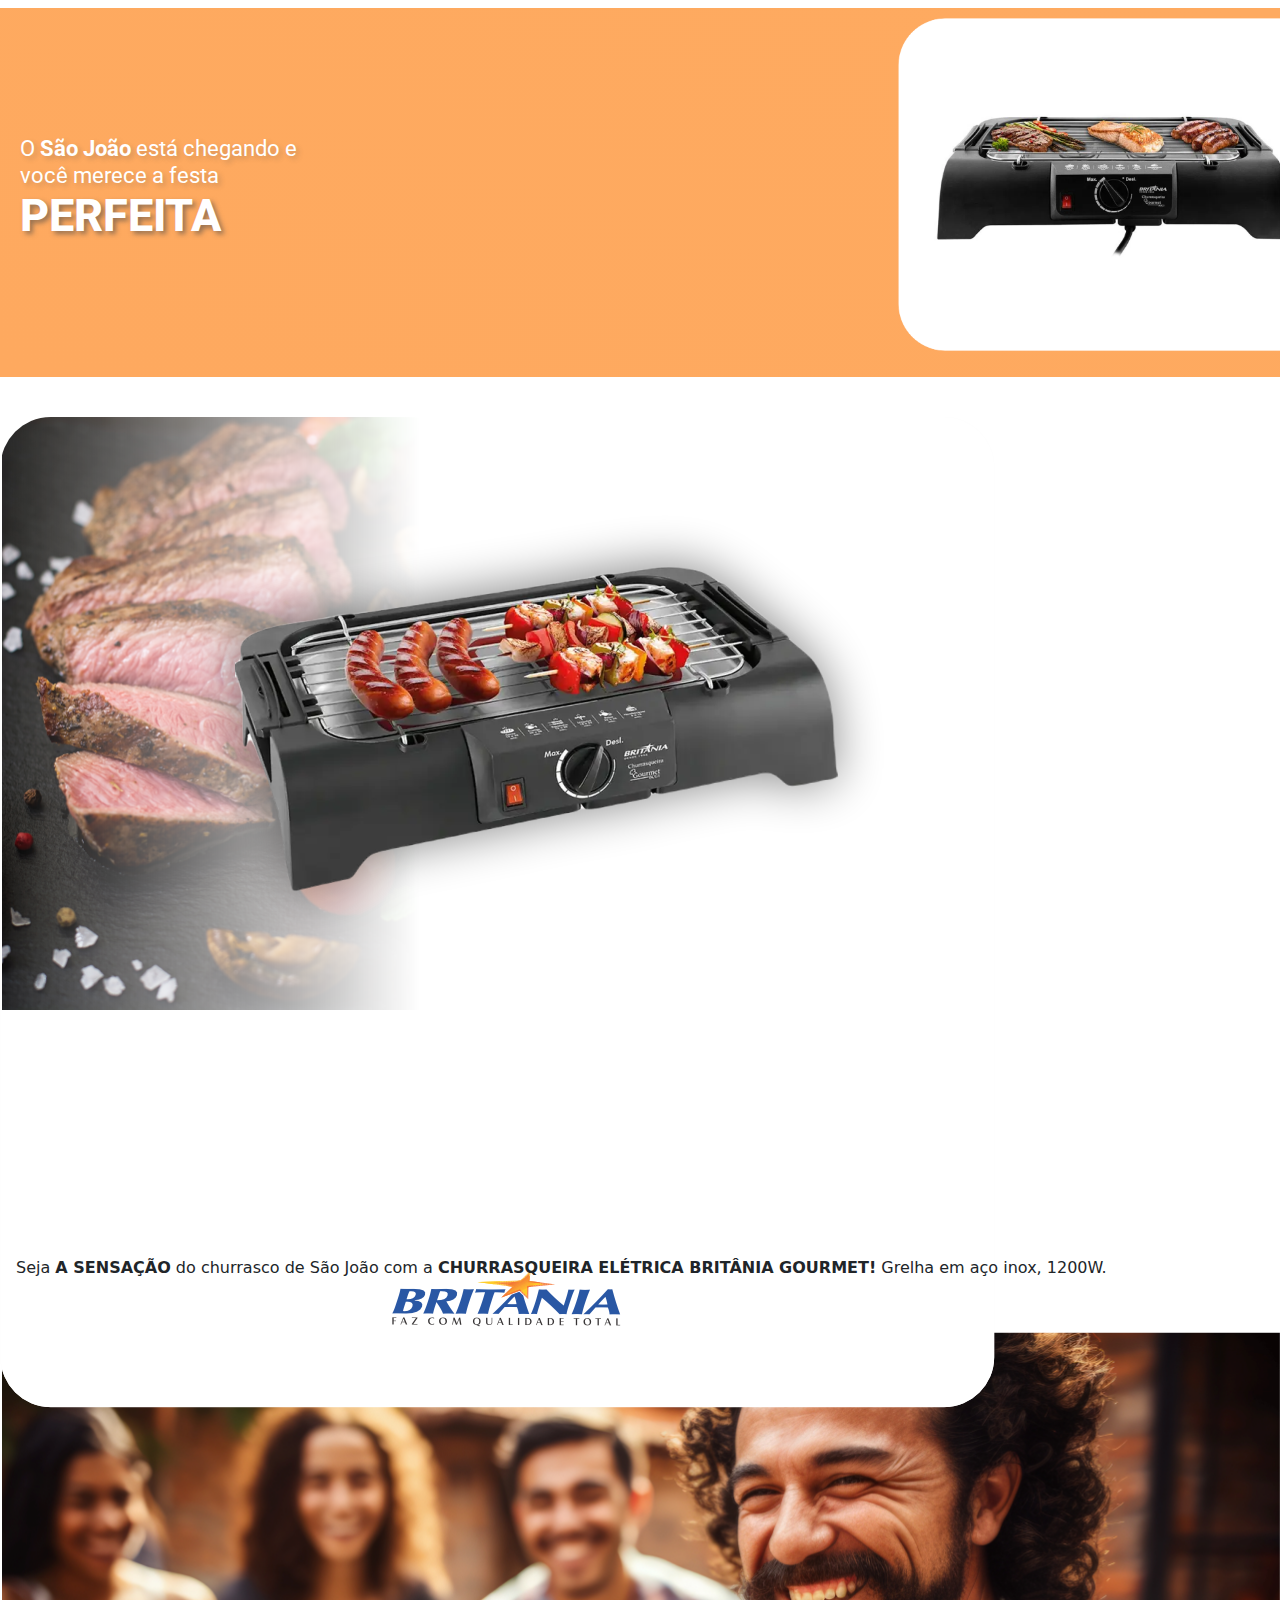
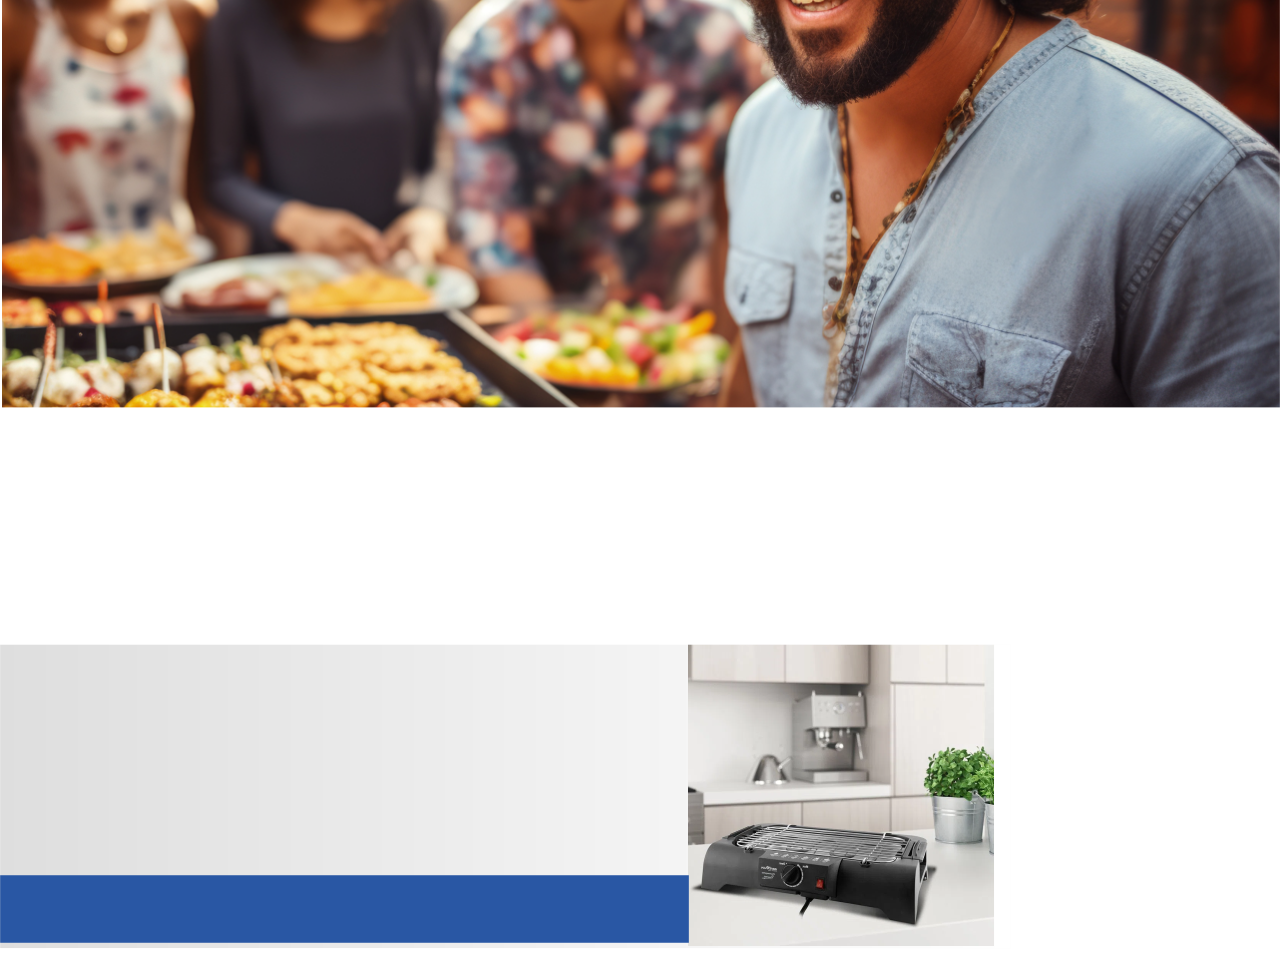
==== index.html @ 288b8f3f "Churrasqueira" ====
<!doctype html>
<!-- Nota -----------------------------------------------------------------------------------------
    Eu, Matheus R P Souza, escrevi este código. Procurei organiza-lo, e, assim ficou.
-------------------------------------------------------------------------------------------------->
<html lang="pt-br">
<head>

<!-- Dados de identificação -->
    <title>Churrasqueira Elétrica Britânia Gourmet Grelha em Aço Inox</title> <!-- Recomendado não passar de 40 caracteres e não ser genérico. -->
    <!-- index - Disponível apenas para a página atual -->
    <meta name="title" content="Churrasqueira Elétrica Britânia Gourmet Grelha em Aço Inox" />
    <meta name="description" content="Descrição da página otimizado para SEO, PPC e provavelmente visível nos resultados das pesquisas. Deve ter mais ou menos até 150 caracteres." />
    <meta name="keywords" content="palavras, chaves, separadas, por, virgula" />
    <meta name="robots" content="follow, index" />
    <meta name="googlebot" content="index, follow" /> <!-- Específica a página ao GoogleBOT -->

    <!-- all-pages - Disponível em todas as páginas -->
    <meta charset="UTF-8" />
    <meta http-equiv="content-type" content="text/html; charset=UTF-8" />
    <meta name="viewport" content="width=device-width, initial-scale=1.0" />
    <meta name="author" content="Matheus R P Souza" /> 
    <meta name="google-site-verification" content="****ALTERAR****" /> <!-- Google Search Console -->
    <meta name="revisit-after" content="15" /> <!-- Dias que os buscadores revisitam à página -->

    <!-- Ícone de favorito (Opcional) -->
    <link rel="shortcut icon" href="favicon.ico" type="image/x-icon">
    
<!-- Estilização da página (links e scripts internos e externos) -->
    <!-- all-pages - Disponível em todas as páginas -->
    <script src="all-pages/library/bootstrap-5.3.3/dist/js/bootstrap.js" defer></script>
    <link rel="stylesheet" href="all-pages/library/bootstrap-5.3.3/dist/css/bootstrap.css">
    <link rel="stylesheet" href="all-pages/codes/all-pages.css">

    <!-- index - Disponível apenas para a página atual -->
    <link rel="stylesheet" href="index/codes/index.css">
    <link rel="canonical" href="http://****ALTERAR****.com">
</head>
<body class="">
<h1 class="invisible">Churrasqueira Elétrica Britânia Gourmet Grelha em Aço Inox 1200W BCG1</h1>
<main>
    <section id="primary-banner" class="d-flex align-items-center justify-content-center">
        <h2 class="font-roboto">O 
            <strong>São João</strong>
             está chegando e 
             <span class="d-block">você merece a festa</span>
             <span class="d-block destaque">perfeita</span>
            </h2>
        <figure>
            <img class="img-fluid" src="index/medias/Churrasqueira fundo retangular branco.png" 
                alt="Churrasqueira Elétrica Britânia vista de frente, com controle de temperatura."
                title="">
        </figure>
    </section>

    <section id="secondary-banner" class="d-flex">
        <figure>
            <img class="img-fluid" src="index/medias/Churrasqueira com carne de fundo.png" 
            alt=""
            title="">
            <figcaption >
                <p class="pt-5 px-3">Seja <span class="destaque"><strong>a sensação</strong></span> do churrasco de São João com a <span class="destaque"><strong>Churrasqueira Elétrica Britânia Gourmet!</strong></span> Grelha em aço inox, 1200W.</p>
            </figcaption>
        </figure>
    </section>

    <section id="third-banner">
        <figure>
            <img class="img-fluid" src="index/medias/Homem fazendo churrasco.png"
            alt=""
            title="">
        </figure>
    </section>

    <section id="fourth-banner">
        <figure>
            <img class="img-fluid" src="index/medias/Apartamento tablet mobile.png"
             alt=""
             title="">
        </figure>
    </section>
</main>
<!-- scripts (/body) -->
<script src="all-pages/codes/all-pages.js"></script>
<script src="index/codes/index.js"></script>
</body>
</html>
---- all-pages/codes/all-pages.css ----
@import url('https://fonts.googleapis.com/css2?family=Roboto:ital,wght@0,100;0,300;0,400;0,500;0,700;0,900;1,100;1,300;1,400;1,500;1,700;1,900&display=swap');
.font-roboto {
  font-family: "Roboto", sans-serif;
  font-weight: 400;
  font-style: normal;
}

:root
{
  /* header com degradê */
  --color-bg-header-1-mrpds: #5332de !important;
  --color-bg-header-2-mrpds: #3495ff !important;

  /* herobanner com degradê */
  --color-bg-header-1-mrpds: #feaa60 !important;
  --color-bg-header-2-mrpds: #fea95f !important;

  --color-primary-mrpds: #1a4d8b !important;
  --color-text-primary-mrpds: #ffffff !important;
  --strong-color-primary-mrpds: #12355f !important;
  --strong-text-color-primary-mrpds: #ffffff !important;
  --strong-2-color-primary-mrpds: #071729 !important;
  --strong-2-color-text-primary-mrpds: #ffffff !important;

  --color-secondary-mrpds:#ffffff !important;
  --color-text-secondary-mrpds: var(--color-primary-mrpds) !important;
  --strong-color-secondary-mrpds:#d8d7d7 !important;
  --strong-color-text-secondary-mrpds:var(--color-primary-mrpds) !important;
  --strong-2-color-secondary-mrpds:#aaaaaa !important;
  --strong-2-color-text-secondary-mrpds: var(--color-primary-mrpds) !important;

  --color-btn-primary-mrpds: #6bb70b;
  --color-btn-primary-focus-mrpds: #4d8806;
  --color-btn-text-primary-mrpds: #ffffff;

  --color-btn-secondary-mrpds: #6bb70b;
  --color-btn-secondary-focus-mrpds: #4d8806;
  --color-btn-text-secondary-mrpds: #ffffff;
}

/* Não mexer */
.perfil-img {
  width: 100px;
  height: 100px;
  border-radius: 50%;
  overflow: hidden;
  display: flex;
  justify-content: center;
  align-items: center;
  background-color: #f0f0f0; /* Cor de fundo para visualização do círculo */
}

.perfil-img img {
  width: 100%;
  height: 100%;
  object-fit: cover;
}


h1
{
  line-height: 0;
}

.bg-primary-mrpds
{
  background-color: var(--color-primary-mrpds);
  color: var(--color-text-primary-mrpds);
  border: 0;
}

.bg-strong-primary-mrpds
{
  background-color: var(--strong-color-primary-mrpds);
  color: var(--strong-color-text-primary-mrpds);
  border: 0;
}

.bg-strong-2-primary-mrpds
{
  background-color: var(--strong-2-color-primary-mrpds);
  color: var(--strong-2-color-text-primary-mrpds);
  border: 0;
}

.bg-secondary-mrpds
{
  background-color: var(--color-secondary-mrpds);
  color: var(--color-text-secondary-mrpds);
  border: 0;
}

.bg-strong-secondary-mrpds
{
  background-color: var(--strong-color-secondary-mrpds);
  color: var(--strong-color-text-secondary-mrpds);
  border: 0;
}

.bg-strong-2-secondary-mrpds
{
  background-color: var(--strong-2-color-secondary-mrpds);
  color: var(--strong-2-color-text-secondary-mrpds);
  border: 0;
}

/* BTN Primary */
.btn-color-primary-mrpds
{
  background-color: var(--color-btn-primary-mrpds);
  color: var(--color-btn-text-primary-mrpds);
  transition: background-color .5s;
  border: 0;
}

.btn-color-primary-mrpds:hover, 
.btn-color-primary-mrpds:focus
{
  background-color: var(--color-btn-primary-focus-mrpds);
  color: var(--color-btn-text-primary-mrpds);
  border: 0;
}

/* BTN Secondary */
.btn-color-secondary-mrpds
{
  background-color: var(--color-btn-secondary-mrpds);
  color: var(--color-btn-text-secondary-mrpds);
  transition: background-color .5s;
  border: 0;
}

.btn-color-secondary-mrpds:hover, 
.btn-color-secondary-mrpds:focus
{
  background-color: var(--color-btn-secondary-focus-mrpds);
  color: var(--color-btn-text-secondary-mrpds);
  border: 0;
}

/* Fim do não mexer*/

.btn
{
  max-width: 200px;
  border-radius: 20px;
}

figcaption
{
  padding: auto 0 !important;
}
---- index/codes/index.css ----
/* First Mobile */
    /* Primeiro Banner */
        /* Imagens */
        #primary-banner
        {
            color: var(--color-text-primary-mrpds);
            background-image: 
                linear-gradient(to bottom left, var(--color-bg-header-1-mrpds), var(--color-bg-header-2-mrpds));
            overflow: hidden;
            display: flexbox;
        }

        #primary-banner figure img
        {
            position: relative;
            left: 50px;
            --padding: 10px;
            padding-top: var(--padding);
            padding-bottom: var(--padding);
            margin-bottom: 0px;
        }

        /* Textos */
        #primary-banner h2
        {
            padding-left: 20px;
            text-shadow: rgba(70, 70, 70, 0.243) 3px 3px 5px;
            position: relative;
            width: 100vw;
            font-size: 1.4em;
        }

        #primary-banner h2 span.destaque
        {
            text-transform: uppercase;
            font-weight: 800;
            text-shadow: rgba(70, 70, 70, 0.563) 3px 3px 5px;
            font-size: 2em;
        }
    
/* Segundo Banner */
    /* Imagem */
        #secondary-banner
        {
            position: relative;
            top: -40px;
            z-index: 1;
        }   
        
        #secondary-banner figure img
        {
            border-radius: 50px;
        }

    /* Textos */
        #secondary-banner figure figcaption p
        {
            position: relative;
            top: -200px;
        }

        #secondary-banner figure figcaption p span.destaque
        {
            text-transform: uppercase;
        }
    
/* Terceiro Banner */
    /* Imagem */
        #third-banner figure img
        {
            position: relative;
            top: -220px;
            z-index: 0;
        }

/* Quarto Banner */
    /* Imagem */
        #fourth-banner figure img
        {
            
        }
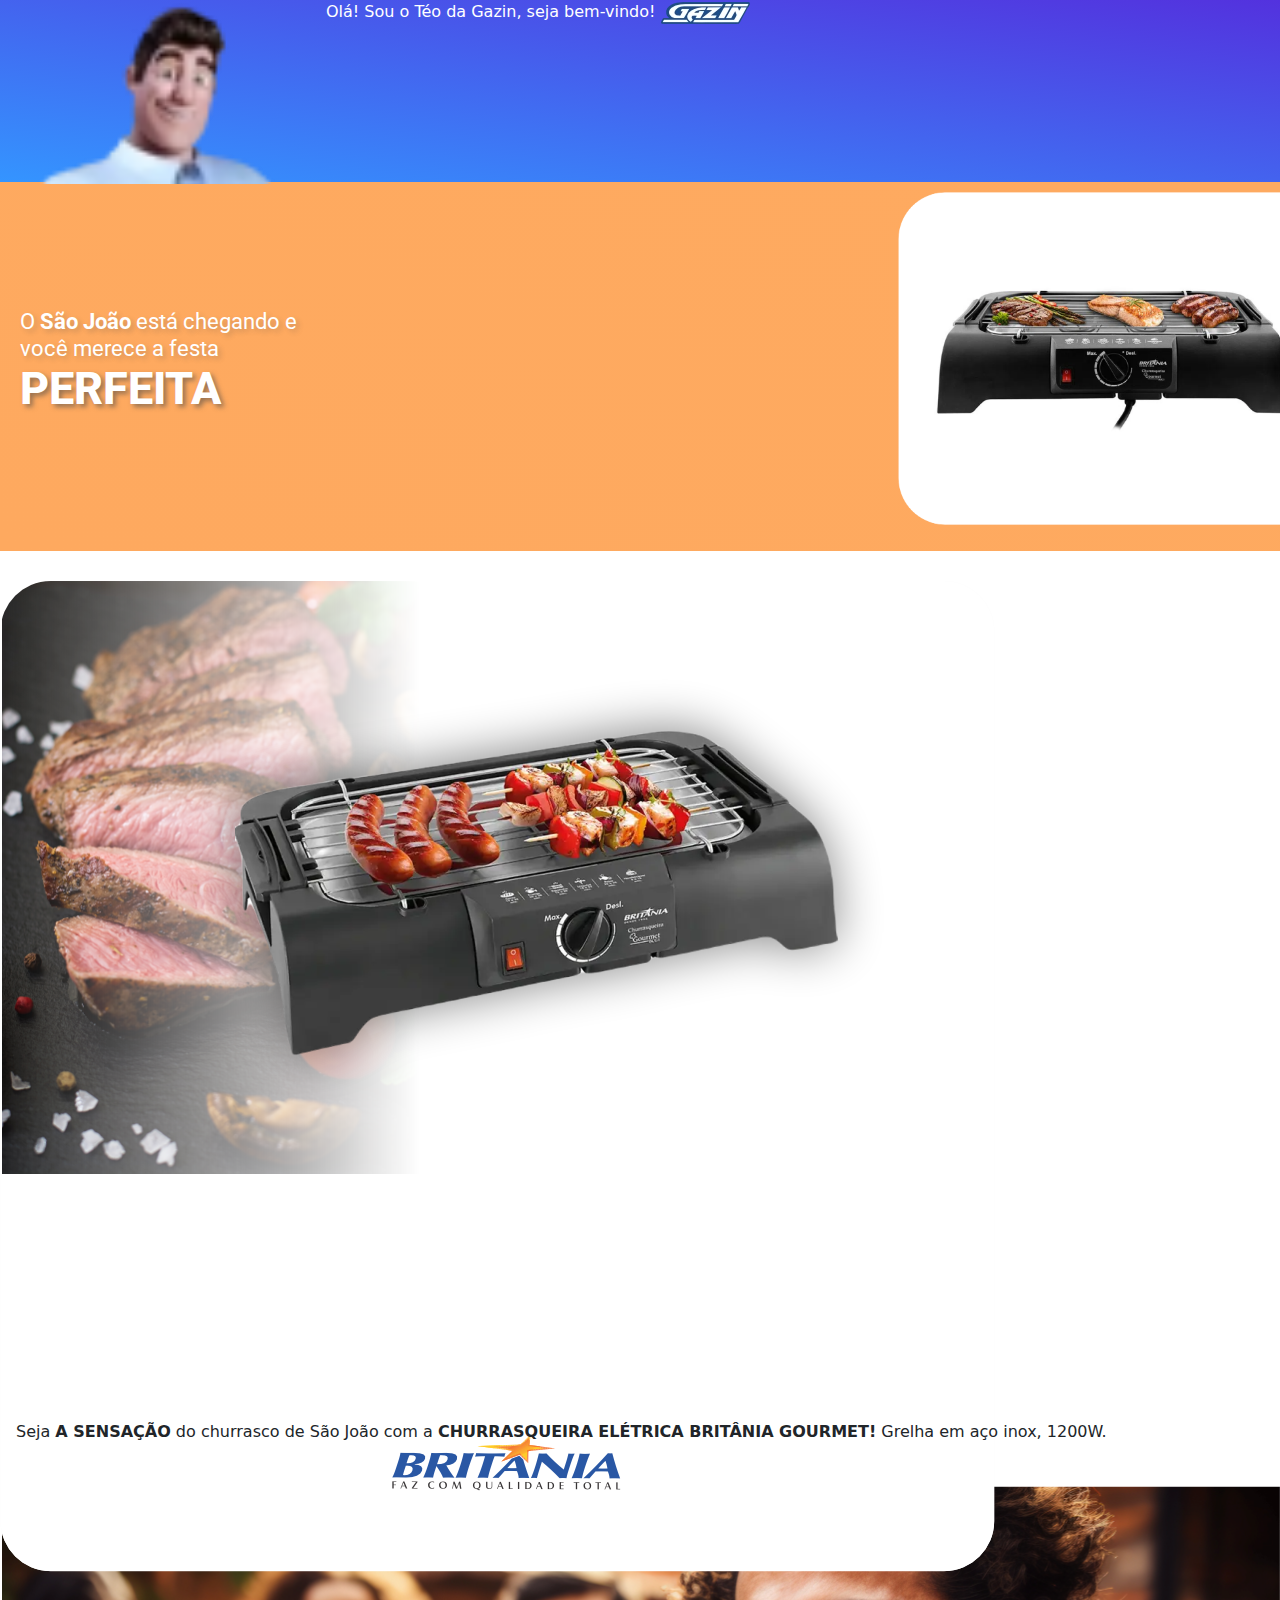
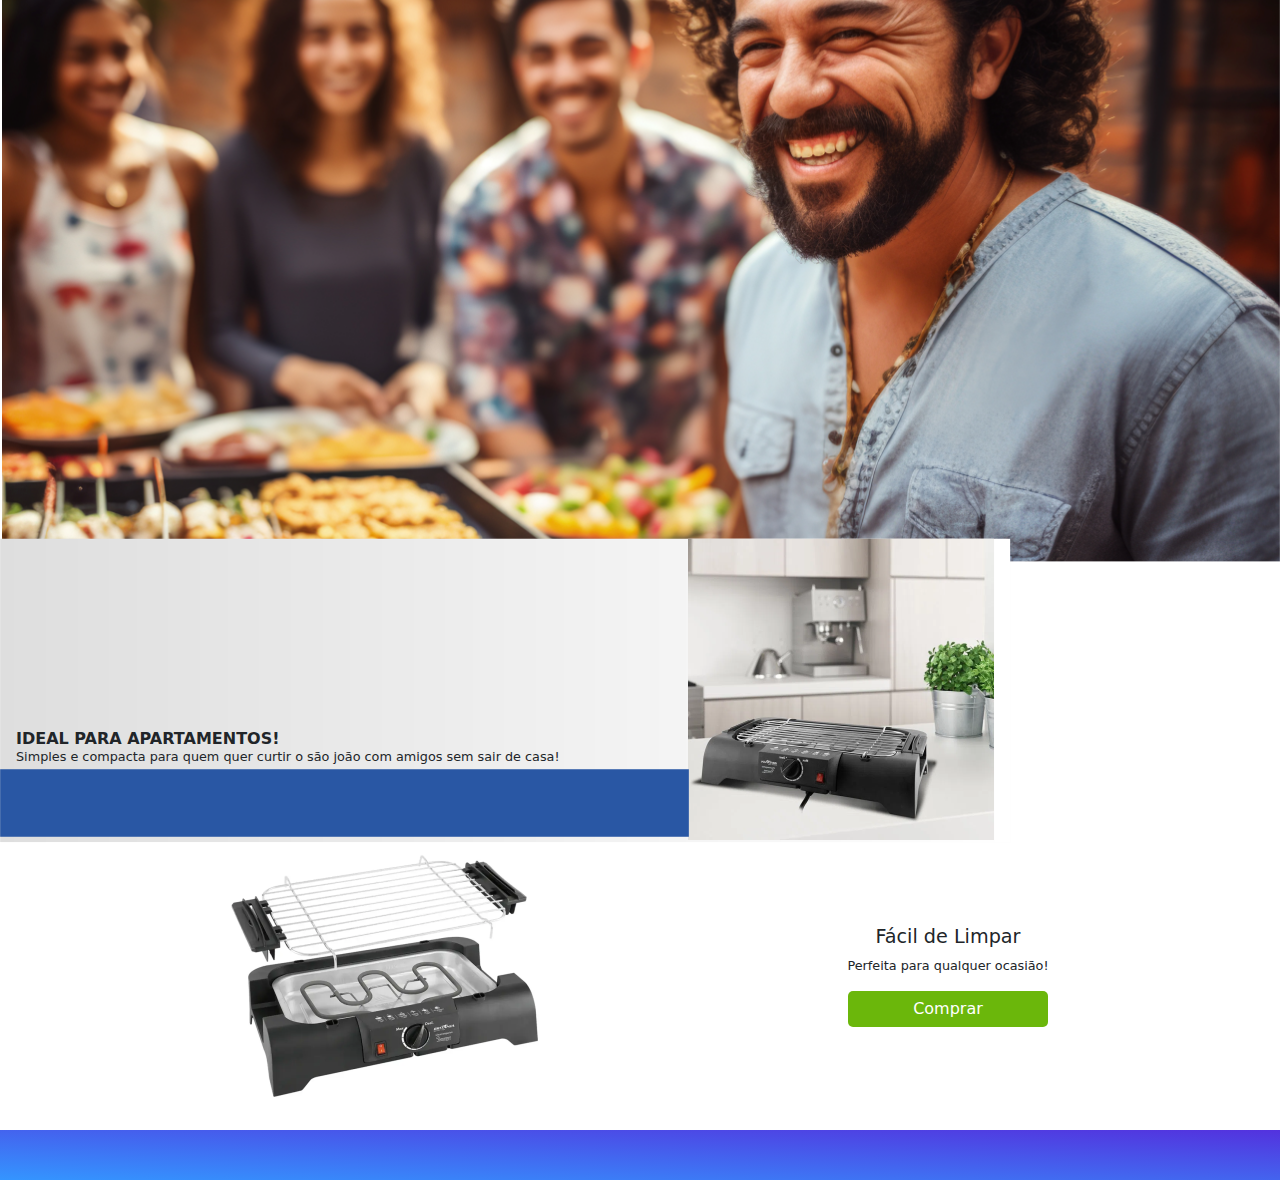
==== commit fd9b737d: "Mobile pronto" ====
--- a/index.html
+++ b/index.html
@@ -39,22 +39,19 @@
 <h1 class="invisible">Churrasqueira Elétrica Britânia Gourmet Grelha em Aço Inox 1200W BCG1</h1>
 <main>
     <section id="primary-banner" class="d-flex align-items-center justify-content-center">
-        <h2 class="font-roboto">O 
-            <strong>São João</strong>
-             está chegando e 
-             <span class="d-block">você merece a festa</span>
-             <span class="d-block destaque">perfeita</span>
-            </h2>
+        <h2 class="font-roboto">O <strong>São João</strong> está chegando e <span class="d-block">você merece a festa</span> <span class="d-block destaque">perfeita</span></h2>
         <figure>
-            <img class="img-fluid" src="index/medias/Churrasqueira fundo retangular branco.png" 
-                alt="Churrasqueira Elétrica Britânia vista de frente, com controle de temperatura."
-                title="">
+            <img class="img-fluid" 
+            src="index/medias/Churrasqueira fundo retangular branco.png" 
+            alt="Churrasqueira Elétrica Britânia vista de frente, com controle de temperatura."
+            title="">
         </figure>
     </section>
 
     <section id="secondary-banner" class="d-flex">
         <figure>
-            <img class="img-fluid" src="index/medias/Churrasqueira com carne de fundo.png" 
+            <img class="img-fluid" 
+            src="index/medias/Churrasqueira com carne de fundo.png" 
             alt=""
             title="">
             <figcaption >
@@ -65,7 +62,8 @@
 
     <section id="third-banner">
         <figure>
-            <img class="img-fluid" src="index/medias/Homem fazendo churrasco.png"
+            <img class="img-fluid" 
+            src="index/medias/Homem fazendo churrasco.png"
             alt=""
             title="">
         </figure>
@@ -73,11 +71,35 @@
 
     <section id="fourth-banner">
         <figure>
-            <img class="img-fluid" src="index/medias/Apartamento tablet mobile.png"
-             alt=""
-             title="">
+            <img class="img-fluid" 
+            src="index/medias/Apartamento tablet mobile.png"
+            alt=""
+            title="">
         </figure>
+        <figcaption class="ms-3">
+            <h2>Ideal para apartamentos!</h2>
+            <p>Simples e compacta para quem quer <span>curtir o são joão</span> com amigos sem sair de casa!</p>
+        </figcaption>
     </section>
+
+    <section id="five-banner" class="d-flex align-items-center justify-content-center p-4">
+        <figure class="w-50">
+            <img class="img-fluid pe-5 pt-3"
+            src="index/medias/Churrasqueira desmontada.png"
+            alt=""
+            title="">
+        </figure>
+        <div class="d-flex flex-column align-items-center justify-content-center" >
+            <h3>Fácil de Limpar</h3>
+            <span>Perfeita para qualquer ocasião!</span>
+            <a class="btn btn-color-secondary-mrpds mt-3"
+            href=""
+            title="" >Comprar</a>
+        </div>
+    </section>
+
+    <div id="six-banner">
+    </div>
 </main>
 <!-- scripts (/body) -->
 <script src="all-pages/codes/all-pages.js"></script>
--- a/all-pages/codes/all-pages.css
+++ b/all-pages/codes/all-pages.css
@@ -12,8 +12,8 @@
   --color-bg-header-2-mrpds: #3495ff !important;
 
   /* herobanner com degradê */
-  --color-bg-header-1-mrpds: #feaa60 !important;
-  --color-bg-header-2-mrpds: #fea95f !important;
+  --color-bg-herobanner-1-mrpds: #feaa60 !important;
+  --color-bg-herobanner-2-mrpds: #fea95f !important;
 
   --color-primary-mrpds: #1a4d8b !important;
   --color-text-primary-mrpds: #ffffff !important;
@@ -39,6 +39,12 @@
 }
 
 /* Não mexer */
+
+h1.invisible
+{
+  margin-top: -10px;
+}
+
 .perfil-img {
   width: 100px;
   height: 100px;
@@ -143,10 +149,19 @@
 .btn
 {
   max-width: 200px;
-  border-radius: 20px;
+  border-radius: 5px;
 }
 
 figcaption
 {
   padding: auto 0 !important;
 }
+
+/* navbar */
+#navbar, .navbar
+{
+  background-image: 
+  linear-gradient(to bottom left, var(--color-bg-header-1-mrpds), var( --color-bg-header-2-mrpds));
+  min-height: 50px;
+  color: white;
+}--- a/index/codes/index.css
+++ b/index/codes/index.css
@@ -5,7 +5,7 @@
         {
             color: var(--color-text-primary-mrpds);
             background-image: 
-                linear-gradient(to bottom left, var(--color-bg-header-1-mrpds), var(--color-bg-header-2-mrpds));
+                linear-gradient(to bottom left, var(--color-bg-herobanner-1-mrpds), var(--color-bg-herobanner-2-mrpds));
             overflow: hidden;
             display: flexbox;
         }
@@ -42,9 +42,9 @@
     /* Imagem */
         #secondary-banner
         {
+            margin-top: -50px;
             position: relative;
-            top: -40px;
-            z-index: 1;
+            z-index: 10;
         }   
         
         #secondary-banner figure img
@@ -68,14 +68,71 @@
     /* Imagem */
         #third-banner figure img
         {
+            margin-top: -190px;
             position: relative;
-            top: -220px;
-            z-index: 0;
+            z-index: 9;
         }
 
 /* Quarto Banner */
     /* Imagem */
         #fourth-banner figure img
         {
-            
+            margin-top: -40px;
+            position: relative;
+            z-index: 11;
+        }
+
+    /* Texto */
+        #fourth-banner figcaption
+        {
+        position: relative;
+        z-index: 12;
+        margin-top: -120px;
+        max-width: 60vw;
+        }
+
+        #fourth-banner figcaption h2
+        {
+            text-transform: uppercase;
+            font-weight: 700;
+            font-size: 1rem;
+            line-height: 0;
+        }
+        #fourth-banner figcaption p
+        {
+            font-size: .8rem;
+        }
+        #fourth-banner figcaption 
+        
+/* Quinto Banner */
+    /* Texto */
+        #five-banner div
+        {
+            min-width: 350px;
+        }
+
+        #five-banner h3
+        {
+            font-size: 1.2rem;
+        }
+
+        #five-banner span
+        {
+            font-size: .8rem;
+        }
+
+        #five-banner div a
+        {
+            min-width: 200px;
+        }
+        
+/* Sexto Banner */
+        #six-banner
+        {
+            background-image: 
+            linear-gradient(to bottom left, var(--color-bg-header-1-mrpds), var( --color-bg-header-2-mrpds));
+            min-height: 50px;
+            margin-top: -40px;
+            position: relative;
+            z-index: 12;
         }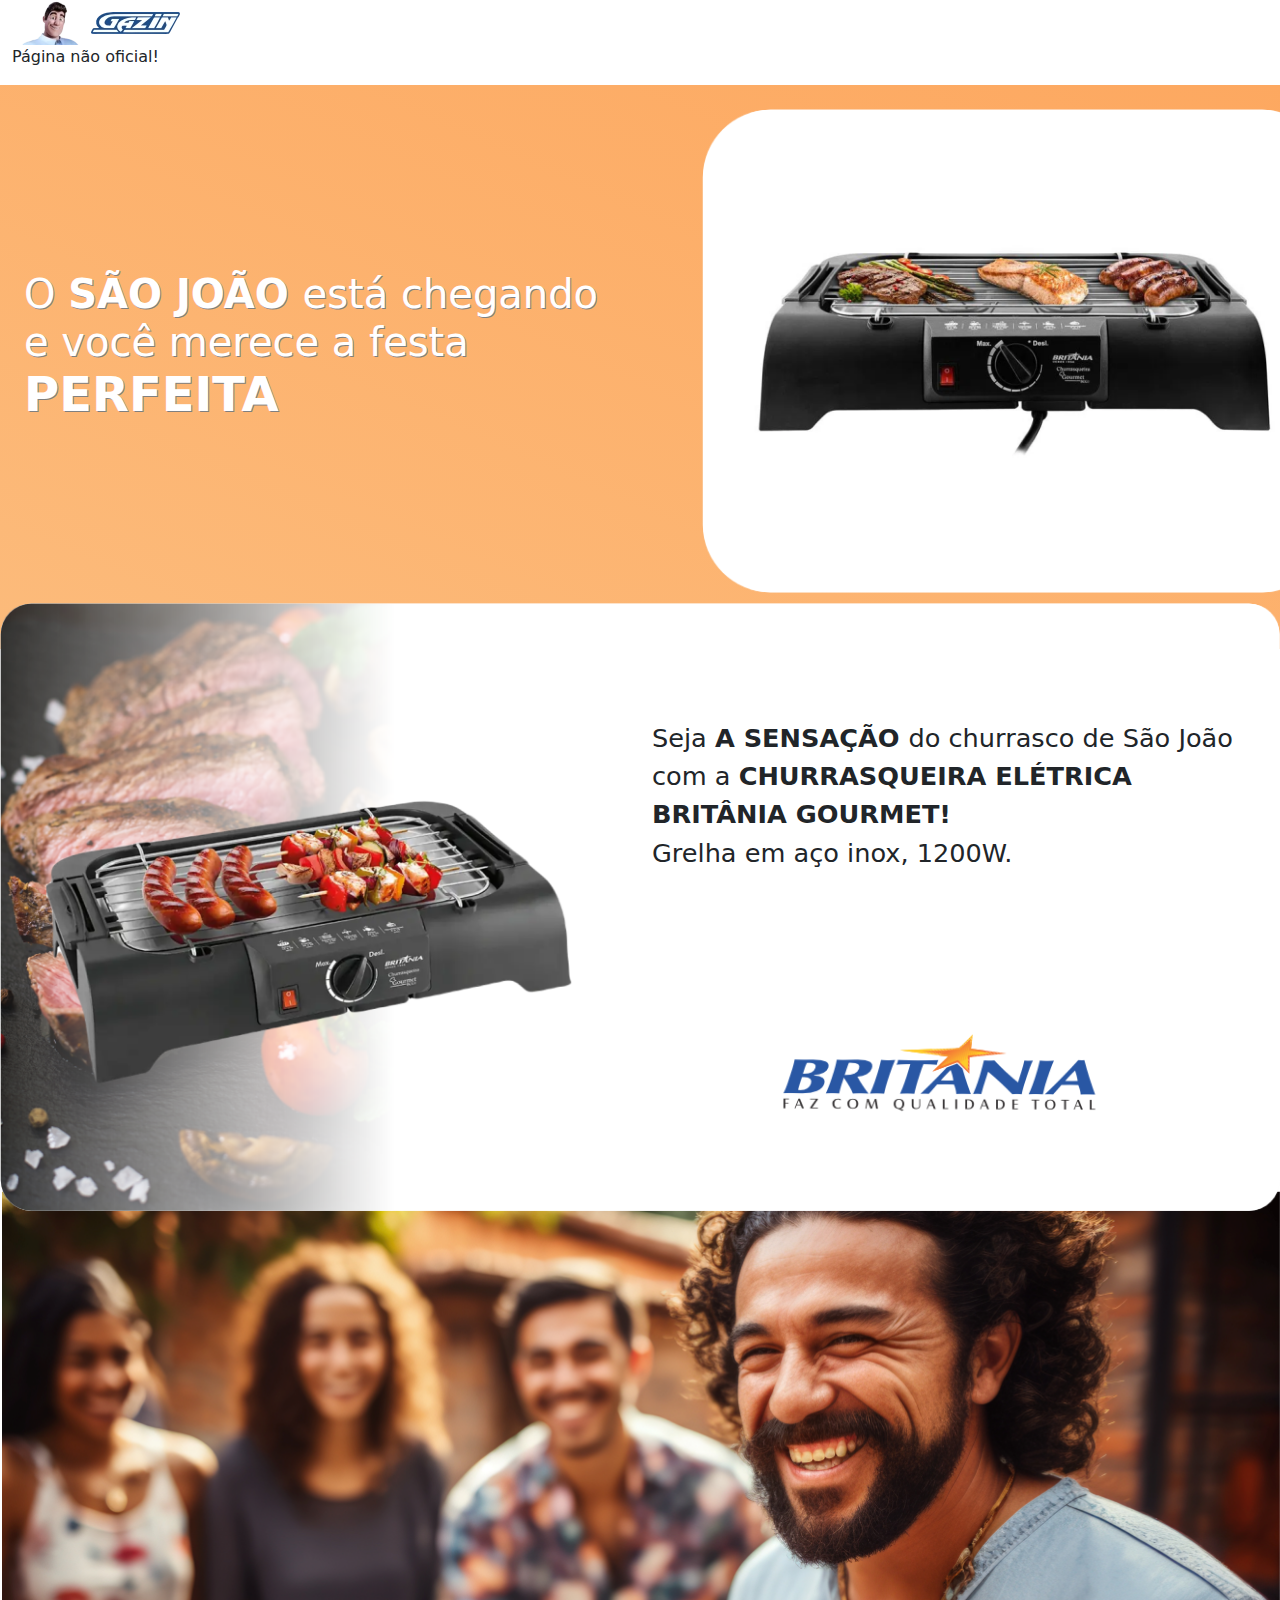
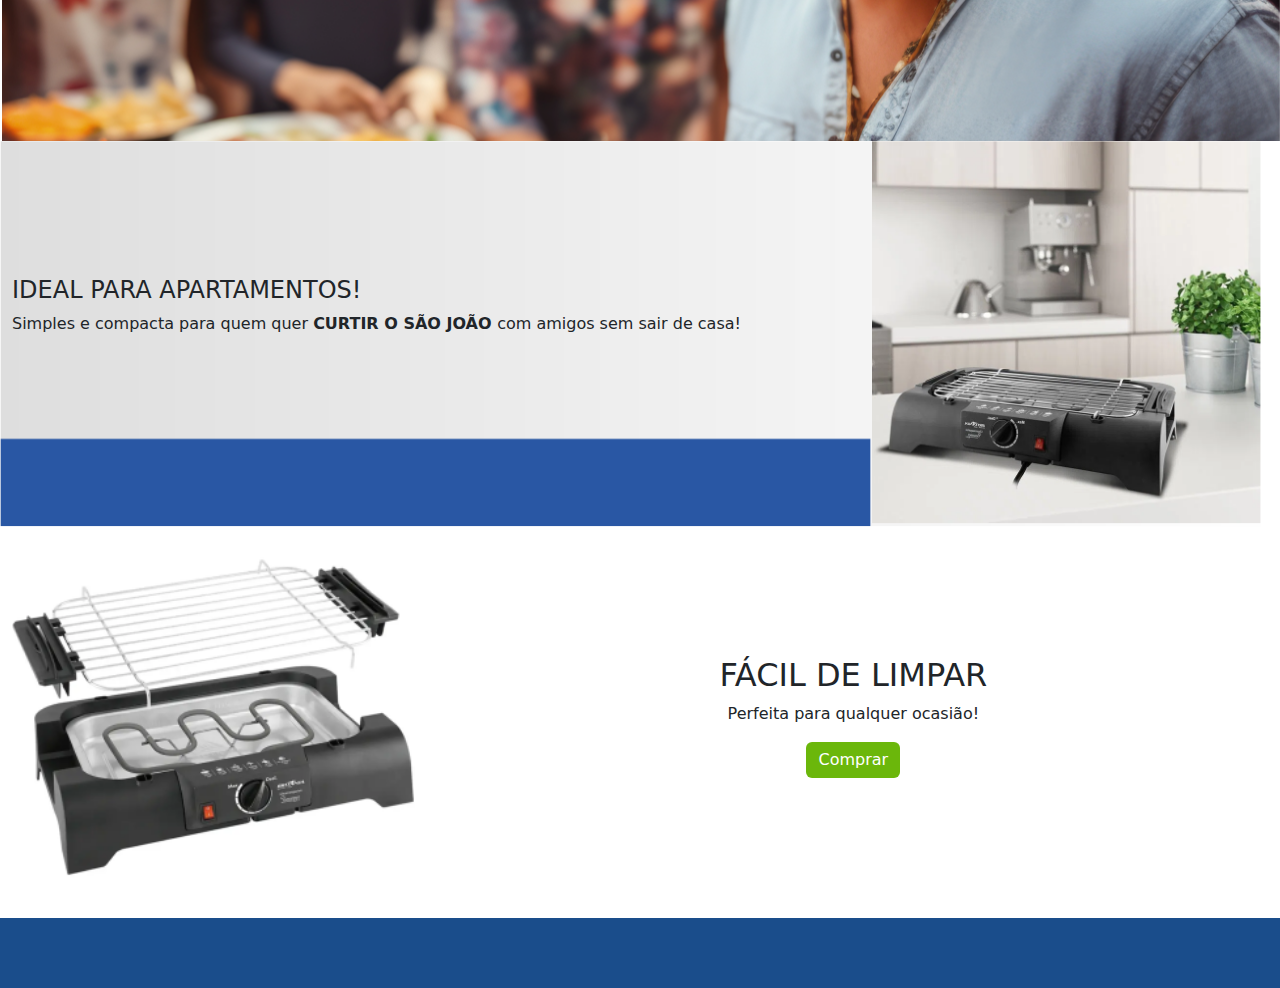
==== commit fa81296d: "Repair code" ====
--- a/index.html
+++ b/index.html
@@ -1,6 +1,12 @@
 <!doctype html>
 <!-- Nota -----------------------------------------------------------------------------------------
-    Eu, Matheus R P Souza, escrevi este código. Procurei organiza-lo, e, assim ficou.
+    Código Escrito por Matheus R P Souza
+    Bibliotecas utilizadas: Bootstrap 5.3.3, Biblioteca Pessoal
+    Este código foi criado em 12/06/2024 e sua última modificação: 12/06/2024
+
+    Nota:
+    Esta página foi produzida para demonstração do meu atual conhecimento sobre Front-end. Não
+    tem valor real, embora o produto seja real. A página leva para a página oficial da Gazin.
 -------------------------------------------------------------------------------------------------->
 <html lang="pt-br">
 <head>
@@ -9,8 +15,8 @@
     <title>Churrasqueira Elétrica Britânia Gourmet Grelha em Aço Inox</title> <!-- Recomendado não passar de 40 caracteres e não ser genérico. -->
     <!-- index - Disponível apenas para a página atual -->
     <meta name="title" content="Churrasqueira Elétrica Britânia Gourmet Grelha em Aço Inox" />
-    <meta name="description" content="Descrição da página otimizado para SEO, PPC e provavelmente visível nos resultados das pesquisas. Deve ter mais ou menos até 150 caracteres." />
-    <meta name="keywords" content="palavras, chaves, separadas, por, virgula" />
+    <meta name="description" content="A Churrasqueira Elétrica Britânia Gourmet Grelha em Aço Inox é a melhor para o seu ambiente de lazer e familiar. Proporcionando além de uma experiência saborosa, uma fácil limpeza." />
+    <meta name="keywords" content="churrasqueira, inox, Britânia" />
     <meta name="robots" content="follow, index" />
     <meta name="googlebot" content="index, follow" /> <!-- Específica a página ao GoogleBOT -->
 
@@ -30,77 +36,209 @@
     <script src="all-pages/library/bootstrap-5.3.3/dist/js/bootstrap.js" defer></script>
     <link rel="stylesheet" href="all-pages/library/bootstrap-5.3.3/dist/css/bootstrap.css">
     <link rel="stylesheet" href="all-pages/codes/all-pages.css">
+    <link rel="stylesheet" href="all-pages/codes/normalize.css">
 
     <!-- index - Disponível apenas para a página atual -->
     <link rel="stylesheet" href="index/codes/index.css">
-    <link rel="canonical" href="http://****ALTERAR****.com">
+    <link rel="canonical" href="http://churrasqueira.mrpds.shop">
 </head>
-<body class="">
-<h1 class="invisible">Churrasqueira Elétrica Britânia Gourmet Grelha em Aço Inox 1200W BCG1</h1>
-<main>
-    <section id="primary-banner" class="d-flex align-items-center justify-content-center">
-        <h2 class="font-roboto">O <strong>São João</strong> está chegando e <span class="d-block">você merece a festa</span> <span class="d-block destaque">perfeita</span></h2>
-        <figure>
-            <img class="img-fluid" 
-            src="index/medias/Churrasqueira fundo retangular branco.png" 
-            alt="Churrasqueira Elétrica Britânia vista de frente, com controle de temperatura."
-            title="">
-        </figure>
-    </section>
-
-    <section id="secondary-banner" class="d-flex">
-        <figure>
-            <img class="img-fluid" 
-            src="index/medias/Churrasqueira com carne de fundo.png" 
+<body class="container-fluid"> <!-- Para remover as 'margens', só tirar o padding (p-0) -->
+
+    <!-- Divisão 1: Primeira imagem de apresentação. -->
+    <section
+        id="banner-1"
+        class="row d-flex flex-row align-items-center pb-5 pt-2 pt-sm-3">
+
+        <h1 
+            class="col-12 col-sm-6 text-center text-sm-start py-2 ps-4">
+            
+            O 
+            <strong 
+                class="text-uppercase">
+                
+                São João
+    
+            </strong> 
+            
+            está chegando e você merece a festa 
+            
+            <strong 
+                id="destaque"
+                class="text-uppercase">
+                
+                perfeita
+
+            </strong>
+    
+        </h1>
+    
+        <img 
+            class="col-12 col-sm-6 py-2 pe-sm-0"
+            src="index/medias/Churrasqueira - Fundo Branco.png" 
             alt=""
-            title="">
-            <figcaption >
-                <p class="pt-5 px-3">Seja <span class="destaque"><strong>a sensação</strong></span> do churrasco de São João com a <span class="destaque"><strong>Churrasqueira Elétrica Britânia Gourmet!</strong></span> Grelha em aço inox, 1200W.</p>
-            </figcaption>
-        </figure>
-    </section>
-
-    <section id="third-banner">
-        <figure>
-            <img class="img-fluid" 
-            src="index/medias/Homem fazendo churrasco.png"
+            title="" />
+
+    </section>
+
+    <!-- Divisão 2: Churrasqueira, carne ao fundo e texto na lateral/em baixo -->
+    <section
+        id="banner-2"
+        class="row pt-sm-4">
+
+        <img 
+            class="d-sm-none p-0"
+            src="index/medias/Churrasqueira à esquerda - Mobile.png" 
+            alt="" />
+
+        <img 
+            class="d-none d-sm-flex p-0"
+            src="index/medias/Churrasqueira à esquerda - Desktop.png" 
+            alt="" />
+    
+
+        <p
+            class="col">
+
+            Seja 
+            
+            <strong 
+                class="text-uppercase">
+                
+                a sensação
+
+            </strong>
+                
+            do churrasco de São João com a 
+            
+            <strong
+                class="text-uppercase">
+                
+                Churrasqueira Elétrica Britânia Gourmet!
+
+            </strong>
+
+            <span
+                class="d-block">
+
+                Grelha em aço inox, 1200W.
+
+        </span>
+        
+        </p>
+
+    </section>
+
+    <!-- Divisão 3: Apenas uma ilustração de fundo de parede -->
+    <section 
+        id="banner-3"
+        class="row">
+        
+        <img 
+            class="col p-0"
+            src="index/medias/Homem fazendo churraco.png" 
+            alt="">
+
+    </section>
+
+    <!-- Divisão 4: Imagem - Demonstração da Churrasqueira em um ambiente planejado.  -->
+    <section
+        id="banner-4"
+        class="row">
+
+        <img 
+            class="p-0 d-sm-none"
+            src="index/medias/Footer - Churrasqueira à direita - Mobile.png"  
             alt=""
-            title="">
-        </figure>
-    </section>
-
-    <section id="fourth-banner">
-        <figure>
-            <img class="img-fluid" 
-            src="index/medias/Apartamento tablet mobile.png"
+            title="" />
+
+        <img 
+            class="p-0 d-none d-sm-flex"
+            src="index/medias/Footer - Churrasqueira à direita - Desktop.png"  
             alt=""
-            title="">
-        </figure>
-        <figcaption class="ms-3">
-            <h2>Ideal para apartamentos!</h2>
-            <p>Simples e compacta para quem quer <span>curtir o são joão</span> com amigos sem sair de casa!</p>
-        </figcaption>
-    </section>
-
-    <section id="five-banner" class="d-flex align-items-center justify-content-center p-4">
-        <figure class="w-50">
-            <img class="img-fluid pe-5 pt-3"
-            src="index/medias/Churrasqueira desmontada.png"
-            alt=""
-            title="">
-        </figure>
-        <div class="d-flex flex-column align-items-center justify-content-center" >
-            <h3>Fácil de Limpar</h3>
-            <span>Perfeita para qualquer ocasião!</span>
-            <a class="btn btn-color-secondary-mrpds mt-3"
-            href=""
-            title="" >Comprar</a>
+            title="" />
+
+    </section>
+
+    <!-- Divisão 5: Texto - Demonstração da Churrasqueira em um ambiente planejado. -->
+    <section
+        id="banner-5"
+        class="row">
+
+        <div
+            class="col-8">
+
+            <h2
+                class="text-uppercase">
+    
+                Ideal para apartamentos!
+    
+            </h2>
+    
+            <p>
+    
+                Simples e compacta para quem quer 
+                
+                <strong
+                    class="text-uppercase">
+    
+                    curtir o São João
+                
+                </strong>
+                
+                com amigos sem sair de casa!
+    
+            </p>
+
         </div>
-    </section>
-
-    <div id="six-banner">
+
+    </section>
+
+    <!-- Divisão 6: Churrasqueira desmontada, para mostrar a facilidade da limpeza -->
+    <section
+        id="banner-6"
+        class="row d-flex flex-row justify-content-center align-items-center">
+
+        <img 
+            class="col-6 col-sm-4 order-2 order-sm-1"
+            src="index/medias/Churrasqueira por etapas.png"
+            alt="">
+
+        <div
+            class="col-12 col-sm-8 text-center order-1 order-sm-2 pt-5 pt-sm-0">
+
+            <h2
+                class="text-uppercase">
+
+                Fácil de Limpar
+
+            </h2>
+
+            <p>
+
+                Perfeita para qualquer ocasião!
+
+            </p>
+
+            <a 
+                class="btn btn-color-primary-mrpds "
+                href="https://www.gazin.com.br/produto/churrasqueira-eletrica-britania-gourmet-grelha-em-aco-inox-1200w-bcg1/5896"
+                title="Este botão leva você para a página oficial da Gazin.">
+
+                Comprar
+
+            </a>
+
+        </div>
+
+    </section>
+
+    <!-- Divisão 7: Apenas um bloco de 70px -->
+    <div
+        id="banner-7"
+        class="row">
+
     </div>
-</main>
+
 <!-- scripts (/body) -->
 <script src="all-pages/codes/all-pages.js"></script>
 <script src="index/codes/index.js"></script>
--- a/all-pages/codes/all-pages.css
+++ b/all-pages/codes/all-pages.css
@@ -1,9 +1,24 @@
-@import url('https://fonts.googleapis.com/css2?family=Roboto:ital,wght@0,100;0,300;0,400;0,500;0,700;0,900;1,100;1,300;1,400;1,500;1,700;1,900&display=swap');
-.font-roboto {
-  font-family: "Roboto", sans-serif;
-  font-weight: 400;
+@import url('https://fonts.googleapis.com/css2?family=Georama:ital,wght@0,100..900;1,100..900&display=swap');
+.font-georama {
+  font-family: "Georama", sans-serif;
+  font-optical-sizing: auto;
+  font-weight: 100;
   font-style: normal;
 }
+
+/* navbar */
+#navbar, .navbar
+{
+  background-image: 
+  linear-gradient(to bottom left, var(--color-bg-header-1-mrpds), var( --color-bg-header-2-mrpds));
+  min-height: 50px;
+}
+
+figcaption
+{
+  padding: auto 0 !important;
+}
+
 
 :root
 {
@@ -15,6 +30,10 @@
   --color-bg-herobanner-1-mrpds: #feaa60 !important;
   --color-bg-herobanner-2-mrpds: #fea95f !important;
 
+  /* Border Radius */
+  --border-radius-mrpds: 5px !important;
+
+  /* Cor de Destaque, mais usada no site */
   --color-primary-mrpds: #1a4d8b !important;
   --color-text-primary-mrpds: #ffffff !important;
   --strong-color-primary-mrpds: #12355f !important;
@@ -22,6 +41,7 @@
   --strong-2-color-primary-mrpds: #071729 !important;
   --strong-2-color-text-primary-mrpds: #ffffff !important;
 
+  /* Cor de Destaque, menos usada no site */
   --color-secondary-mrpds:#ffffff !important;
   --color-text-secondary-mrpds: var(--color-primary-mrpds) !important;
   --strong-color-secondary-mrpds:#d8d7d7 !important;
@@ -29,23 +49,28 @@
   --strong-2-color-secondary-mrpds:#aaaaaa !important;
   --strong-2-color-text-secondary-mrpds: var(--color-primary-mrpds) !important;
 
+  /* Cores de Botões CTA */
   --color-btn-primary-mrpds: #6bb70b;
   --color-btn-primary-focus-mrpds: #4d8806;
   --color-btn-text-primary-mrpds: #ffffff;
 
+  /* Cores de Botões secundários */
   --color-btn-secondary-mrpds: #6bb70b;
   --color-btn-secondary-focus-mrpds: #4d8806;
   --color-btn-text-secondary-mrpds: #ffffff;
 }
 
-/* Não mexer */
+/* Biblioteca Pessoal MRPDS - Não mexer! */
+
+/* Tamanho xs (0px à 575px) - GLOBAL */
 
 h1.invisible
 {
   margin-top: -10px;
-}
-
-.perfil-img {
+  line-height: 0;
+}
+
+.perfil-img-mrpds {
   width: 100px;
   height: 100px;
   border-radius: 50%;
@@ -56,16 +81,19 @@
   background-color: #f0f0f0; /* Cor de fundo para visualização do círculo */
 }
 
-.perfil-img img {
+.perfil-img-mrpds img {
   width: 100%;
   height: 100%;
   object-fit: cover;
 }
 
-
-h1
-{
-  line-height: 0;
+.txt-primary-mrpds
+{
+  color: var(--color-primary-mrpds);
+}
+.txt-secondary-mrpds
+{
+  color: var(--color-secondary-mrpds);
 }
 
 .bg-primary-mrpds
@@ -144,24 +172,50 @@
   border: 0;
 }
 
-/* Fim do não mexer*/
-
-.btn
-{
-  max-width: 200px;
-  border-radius: 5px;
-}
-
-figcaption
-{
-  padding: auto 0 !important;
-}
-
-/* navbar */
-#navbar, .navbar
-{
-  background-image: 
-  linear-gradient(to bottom left, var(--color-bg-header-1-mrpds), var( --color-bg-header-2-mrpds));
-  min-height: 50px;
-  color: white;
-}+.btn-xs-mrpds
+{
+  max-width: 150px;
+  border-radius: var(--border-radius-mrpds);
+}
+
+/* Tamanho sm  (576px à 767px) */
+@media (min-width: 576px) { 
+
+  .btn-sm-mrpds
+  {
+    max-width: 200px;
+    border-radius: var(--border-radius-mrpds);
+  }
+
+}
+
+/* Tamanho md (768px à 991px) */
+@media (min-width: 768px) { 
+
+  .btn-md-mrpds,
+  .btn-lg-mrpds,
+  .btn-xl-mrpds,
+  .btn-xxl-mrpds
+  {
+    max-width: 300px;
+    border-radius: var(--border-radius-mrpds);
+  }
+  
+}
+
+/* Tamanho lg (992px à 1199px) */
+@media (min-width: 992px) { 
+
+}
+
+/* Tamanho xl (1200px à 1399px) */
+@media (min-width: 1200px) { 
+
+}
+
+/* Tamanho xxl (1400px à infinite) */
+@media (min-width: 1400px) { 
+
+}
+
+/* Não acrescentar nada abaixo desta linha! */--- a/index/codes/index.css
+++ b/index/codes/index.css
@@ -1,138 +1,179 @@
-/* First Mobile */
-    /* Primeiro Banner */
-        /* Imagens */
-        #primary-banner
-        {
-            color: var(--color-text-primary-mrpds);
-            background-image: 
-                linear-gradient(to bottom left, var(--color-bg-herobanner-1-mrpds), var(--color-bg-herobanner-2-mrpds));
-            overflow: hidden;
-            display: flexbox;
-        }
+/* Tamanho xs (0px à 575px) - GLOBAL */
+    /* Banner 1 -------------------------------- */
+    #banner-1
+    {
+        background-image: linear-gradient(to bottom left, #fda860, #fcbb7b);
+        overflow: hidden;
+    }
 
-        #primary-banner figure img
-        {
-            position: relative;
-            left: 50px;
-            --padding: 10px;
-            padding-top: var(--padding);
-            padding-bottom: var(--padding);
-            margin-bottom: 0px;
-        }
+    #banner-1 h1
+    {
+        color: white;
+        text-shadow: gray 1px 1px;
+    }
 
-        /* Textos */
-        #primary-banner h2
-        {
-            padding-left: 20px;
-            text-shadow: rgba(70, 70, 70, 0.243) 3px 3px 5px;
-            position: relative;
-            width: 100vw;
-            font-size: 1.4em;
-        }
+    /* Banner 2 -------------------------------- */
+    #banner-2 img
+    {
+        position: relative;
+        margin-top: -50px;
+        border-radius: 20px;
+        z-index: 10;
+    }
 
-        #primary-banner h2 span.destaque
-        {
-            text-transform: uppercase;
-            font-weight: 800;
-            text-shadow: rgba(70, 70, 70, 0.563) 3px 3px 5px;
-            font-size: 2em;
-        }
+    #banner-2 p
+    {
+        position: relative;
+        margin-top: -160px;
+        z-index: 11;
+    }
+
+    /* Banner 3 -------------------------------- */
+    #banner-3 img
+    {
+        position: relative;
+        z-index: 9;
+        margin-top: -20px;
+        transition: margin-top 1s;
+    }
+  
+    /* Banner 4 -------------------------------- */  
+    #banner-4
+    {
+        position: relative;
+        margin-top: -10%;
+        z-index: 11;
+    }
+
+    /* Banner 5 -------------------------------- */ 
+    #banner-5
+    {
+        position: relative;
+        margin-top: -29%;
+        z-index: 12;
+    }
+
+    #banner-5 h2
+    {
+        font-size: 1.3em;
+    }
+
+    #banner-5 p
+    {
+        font-size: .8rem;
+    }
+
+    /* Banner 7 -------------------------------- */ 
+    #banner-7
+    {
+        min-height: 70px;
+        background-color: var(--color-primary-mrpds);
+    }
+
+/* Tamanho sm  (576px à 767px) */
+@media (min-width: 576px) { 
+
+    #banner-1 h1 strong#destaque
+    {
+        font-size: 3rem;
+        font-weight: 800;
+    }
+
+    #banner-1 img
+    {
+        position: relative;
+        right: -50px;
+    }
+
+    /* Banner 2 -------------------------------- */
+    #banner-2 img
+    {
+        position: relative;
+        top: -20px;
+    }
+
+    #banner-2 p
+    {
+        position: relative;
+        margin-top: -40%;
+        margin-left: 50%;
+        transition: font-size .5s;
+    }
+
+    /* Banner 3 -------------------------------- */
+    #banner-3 img
+    {
+        position: relative;
+        z-index: 9;
+        margin-top: -40px;
+    }
+
     
-/* Segundo Banner */
-    /* Imagem */
-        #secondary-banner
-        {
-            margin-top: -50px;
-            position: relative;
-            z-index: 10;
-        }   
+    /* Banner 5 -------------------------------- */ 
+    #banner-5
+    {
+        position: relative;
+        margin-top: -26%;
+        padding-bottom: 10%;
+    }
+
+    #banner-5 h2
+    {
+        font-size: 1.5em;
+    }
+
+    #banner-5 p
+    {
+        font-size: 1rem;
+    }
+}
+
+/* Tamanho md (768px à 991px) */
+@media (min-width: 768px) { 
+    #banner-2 p
+    {
+        font-size: 120%;
+        margin-top: -40%;
+        margin-left: 50%;
+    }
+}
+
+/* Tamanho lg (992px à 1199px) */
+@media (min-width: 992px) { 
+    #banner-2 p
+    {
+        font-size: 130%;
+        margin-top: -40%;
+        margin-left: 50%;
+    }
+}
+
+/* Tamanho xl (1200px à 1399px) */
+@media (min-width: 1200px) { 
+    #banner-2 p
+    {
+        font-size: 160%;
+        margin-top: -40%;
+        margin-left: 50%;
+    }
         
-        #secondary-banner figure img
-        {
-            border-radius: 50px;
-        }
+    /* Banner 5 -------------------------------- */
+    #banner-5
+    {
+        position: relative;
+        margin-top: -20%;
+        padding-bottom: 13%;
+    }
+}
 
-    /* Textos */
-        #secondary-banner figure figcaption p
-        {
-            position: relative;
-            top: -200px;
-        }
+/* Tamanho xxl (1400px à infinite) */
+@media (min-width: 1400px) { 
 
-        #secondary-banner figure figcaption p span.destaque
-        {
-            text-transform: uppercase;
-        }
-    
-/* Terceiro Banner */
-    /* Imagem */
-        #third-banner figure img
-        {
-            margin-top: -190px;
-            position: relative;
-            z-index: 9;
-        }
-
-/* Quarto Banner */
-    /* Imagem */
-        #fourth-banner figure img
-        {
-            margin-top: -40px;
-            position: relative;
-            z-index: 11;
-        }
-
-    /* Texto */
-        #fourth-banner figcaption
-        {
-        position: relative;
-        z-index: 12;
-        margin-top: -120px;
-        max-width: 60vw;
-        }
-
-        #fourth-banner figcaption h2
-        {
-            text-transform: uppercase;
-            font-weight: 700;
-            font-size: 1rem;
-            line-height: 0;
-        }
-        #fourth-banner figcaption p
-        {
-            font-size: .8rem;
-        }
-        #fourth-banner figcaption 
-        
-/* Quinto Banner */
-    /* Texto */
-        #five-banner div
-        {
-            min-width: 350px;
-        }
-
-        #five-banner h3
-        {
-            font-size: 1.2rem;
-        }
-
-        #five-banner span
-        {
-            font-size: .8rem;
-        }
-
-        #five-banner div a
-        {
-            min-width: 200px;
-        }
-        
-/* Sexto Banner */
-        #six-banner
-        {
-            background-image: 
-            linear-gradient(to bottom left, var(--color-bg-header-1-mrpds), var( --color-bg-header-2-mrpds));
-            min-height: 50px;
-            margin-top: -40px;
-            position: relative;
-            z-index: 12;
-        }+    #banner-2 p
+    {
+        font-size: 150%;
+        margin-top: -40%;
+        margin-left: 50%;
+        width: 400px;
+    }
+}